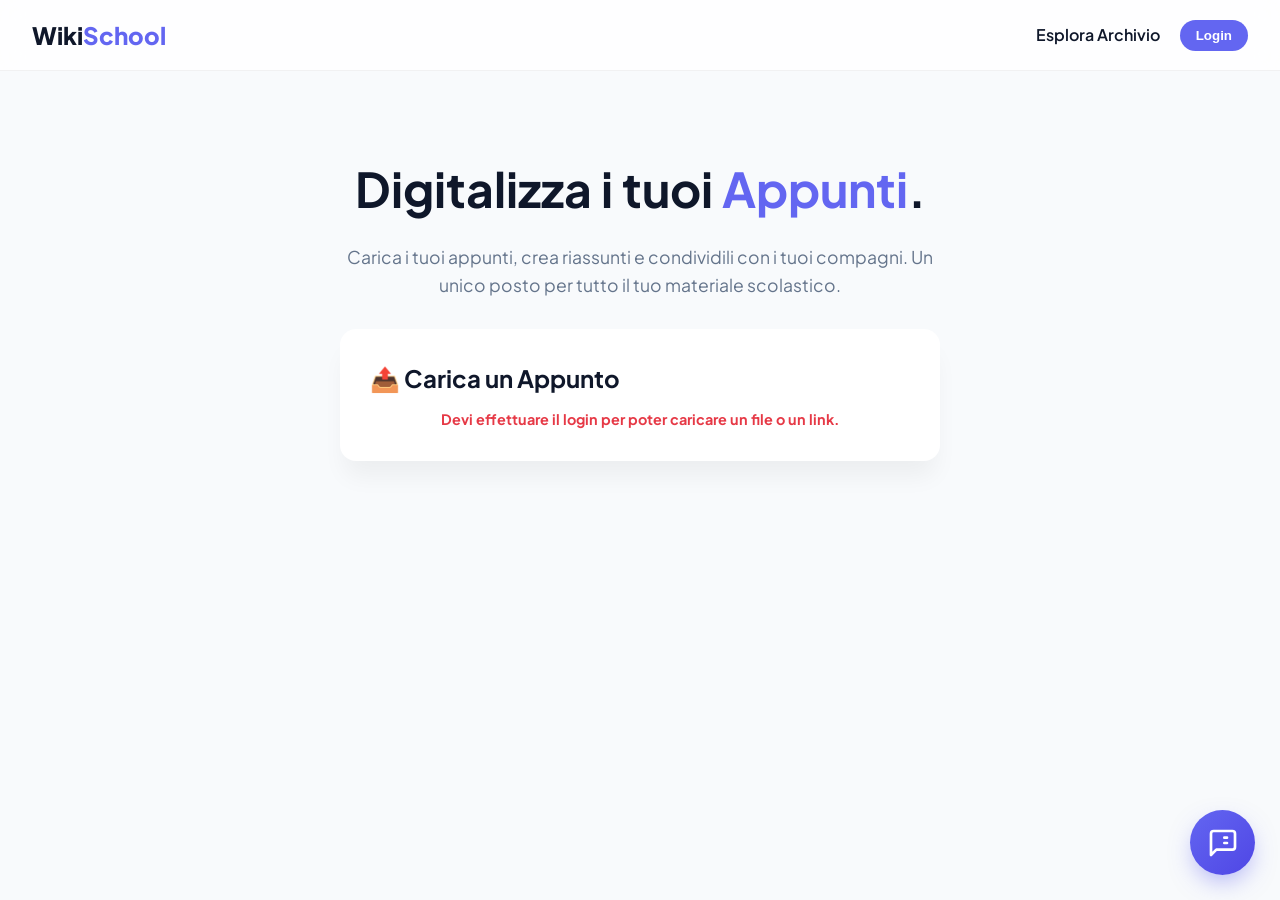
==== index.html @ 4de783de "Add files via upload" ====
<!DOCTYPE html>
<html lang="it">
  <head>
    <!-- Metadati della pagina: titolo, icone, stile e script collegati. -->
    <meta charset="UTF-8" />
    <meta name="viewport" content="width=device-width, initial-scale=1.0" />
    <title>WikiSchool | Dashboard</title>
    <link rel="manifest" href="manifest.json" />
    <meta name="theme-color" content="#6366f1" />
    <link rel="apple-touch-icon" href="icons/icon-192x192.png">

    <link rel="stylesheet" href="styles.css" />
    <script src="https://cdnjs.cloudflare.com/ajax/libs/pdf.js/3.4.120/pdf.min.js"></script>
    <script src="https://upload-widget.cloudinary.com/global/all.js" type="text/javascript"></script>

    <script type="module" src="script.js"></script>
  </head>
  <body>
    <!-- Barra superiore: logo, link archivio, notifiche, profilo e login. -->
    <nav class="glass-nav">
  <a href="index.html" class="brand">Wiki<span>School</span></a>
  
  <div class="nav-actions">
    <a href="archivio.html" class="nav-link">Esplora Archivio</a>
    <div id="notification-wrapper" class="notification-wrapper" style="display: none;">
      <button id="notification-btn" class="notification-btn" aria-label="Notifiche">
        🔔
        <span id="notification-badge" class="notification-badge" style="display: none;">0</span>
      </button>
      <div id="notification-panel" class="notification-panel">
        <div class="notification-panel-header">
          <strong>Notifiche</strong>
          <button id="clear-notifications" type="button">Segna come lette</button>
        </div>
        <div id="notification-list" class="notification-list">
          <p class="empty-notifications">Nessuna notifica.</p>
        </div>
      </div>
    </div>
    <button id="profile-btn" class="btn-secondary" style="display: none;">Il mio Profilo</button>
    <button id="auth-btn" class="btn-primary">Login</button>
  </div>
</nav>



    <!-- Sezione principale: presentazione del sito e modulo per caricare appunti. -->
    <main class="hero">
      <h1>Digitalizza i tuoi <span>Appunti</span>.</h1>
      <p style="color: var(--text-muted); font-size: 1.1rem; max-width: 600px; margin: 0 auto 30px;">
        Carica i tuoi appunti, crea riassunti e condividili con i tuoi compagni. Un unico posto per tutto il tuo materiale scolastico.
      </p>

      <div class="upload-section card" style="max-width: 600px; margin: 0 auto;">
        <h2>📤 Carica un Appunto</h2>
        <p id="login-warning" style="color: #e63946; font-size: 0.9rem; font-weight: bold; text-align: center; margin-top: 10px;">
          Devi effettuare il login per poter caricare un file o un link.
        </p>
        
        <div id="upload-form-container" style="display: none; margin-top: 15px;">
          <input type="text" id="project-title" placeholder="Titolo dell'appunto..." class="form-control" style="margin-bottom: 10px;" />
          
          <select id="project-year" class="form-control" style="margin-bottom: 10px;">
            <option value="">Seleziona Anno</option>
            <option value="1">1° Anno</option>
            <option value="2">2° Anno</option>
            <option value="3">3° Anno</option>
            <option value="4">4° Anno</option>
            <option value="5">5° Anno</option>
          </select>
          
         <select id="project-subject" class="form-control">
  <option value="">Seleziona Materia</option>
  <option value="Italiano">Italiano</option>
  <option value="Latino">Latino</option>
  <option value="Storia">Storia</option>
  <option value="Filosofia">Filosofia</option>
  <option value="Educazione Civica">Educazione Civica</option>
  <option value="Matematica">Matematica</option>
  <option value="Fisica">Fisica</option>
  <option value="Scienze Naturali">Scienze Naturali</option>
  <option value="Informatica">Informatica</option>
  <option value="Disegno e Storia dell'Arte">Disegno e Storia dell'Arte</option>
  <option value="Inglese">Inglese</option>
  <option value="Francese">Francese</option>
  <option value="Spagnolo">Spagnolo</option>
  <option value="Scienze Umane">Scienze Umane</option>
  <option value="Diritto ed Economia">Diritto ed Economia</option>
  <option value="Scienze Motorie">Scienze Motorie</option>
</select>

    <div style="margin-bottom: 20px;">
    </div>

                 
          <input type="file" id="file-input" />
          
          <p id="file-name-display" style="text-align: center; color: var(--primary); font-weight: 800; font-size: 0.9rem; margin-top: 10px; min-height: 20px;"></p>
  
          
          <div style="text-align: center; font-size: 0.8rem; color: var(--text-muted); margin: 15px 0; font-weight: bold;">OPPURE INCOLLA UN LINK ESTERNO</div>
          <input type="url" id="doc-link" placeholder="https://... (Es. Link di Canva, Drive...)" class="form-control" />
          
          <button id="publish-btn" class="btn-primary" style="margin-top: 20px; width: 100%; padding: 15px; font-size: 1.1rem;">Pubblica Appunto</button>
        </div>
      </div>
    </main>

    <!-- Popup di accesso/registrazione. -->
    <div id="auth-modal" class="modal-overlay">
      <div class="modal-content" style="padding: 30px; text-align: center;">
        <button id="close-auth" class="close-btn">&times;</button>
        
        <div id="auth-view-login">
          <h2 style="margin-bottom: 20px; color: var(--primary);">Benvenuto! 👋</h2>
          <div class="form-group">
            <input type="email" id="login-email" placeholder="La tua email" class="form-control" style="margin-bottom: 15px;" />
          </div>
          <div class="form-group">
            <input type="password" id="login-password" placeholder="Password" class="form-control" style="margin-bottom: 15px;" />
          </div>
          <button id="do-login" class="btn-primary" style="width: 100%; margin-bottom: 10px;">Accedi</button>
          <p style="font-size: 0.9rem; color: var(--text-muted);">Non hai un account? <span id="go-to-reg" style="color: var(--primary); cursor: pointer; font-weight: bold;">Registrati</span></p>
        </div>

        <div id="auth-view-register" style="display: none;">
          <h2 style="margin-bottom: 20px; color: var(--primary);">Crea Account ✨</h2>
          <div class="form-group">
            <input type="text" id="reg-name" placeholder="Il tuo nome" class="form-control" style="margin-bottom: 15px;" />
          </div>
          <div class="form-group">
            <input type="email" id="reg-email" placeholder="La tua email" class="form-control" style="margin-bottom: 15px;" />
          </div>
          <div class="form-group">
            <input type="password" id="reg-password" placeholder="Password (min. 6 caratteri)" class="form-control" style="margin-bottom: 15px;" />
          </div>
          <button id="do-register" class="btn-primary" style="width: 100%; margin-bottom: 10px;">Registrati</button>
          <p style="font-size: 0.9rem; color: var(--text-muted);">Hai già un account? <span id="go-to-login" style="color: var(--primary); cursor: pointer; font-weight: bold;">Accedi</span></p>
        </div>

        <hr style="margin: 20px 0; border: none; border-top: 1px solid #e2e8f0;" />
        <button id="google-login" class="btn-secondary" style="width: 100%; display: flex; align-items: center; justify-content: center; gap: 10px;">
          <img src="https://fonts.gstatic.com/s/i/productlogos/googleg/v6/24px.svg" width="20" />
          Continua con Google
        </button>
      </div>
    </div>

    <!-- Popup del profilo: mostra caricamenti, preferiti e logout. -->
    <div id="profile-modal" class="modal-overlay">
      <div class="modal-content" style="max-width: 900px; width: 95%;">
        <button id="close-profile" class="close-btn">&times;</button>
        <div class="profile-header">
          <div>
            <h2 style="margin-bottom: 6px;">Il Mio Profilo</h2>
            <p id="profile-email" style="color: var(--text-muted); margin: 0;"></p>
          </div>
          <button id="logout-btn" class="profile-logout-btn">Esci</button>
        </div>
        
        <div class="profile-tabs">
          <button id="tab-uploads" class="btn-primary">I Miei Caricamenti</button>
          <button id="tab-favorites" class="btn-secondary">I Miei Preferiti</button>
        </div>

        <div id="profile-content" class="masonry-grid"></div>
      </div>
    </div>

    <!-- Conferma eliminazione personalizzata: sostituisce il confirm del browser. -->
    <div id="delete-modal" class="modal-overlay">
      <div class="modal-content delete-modal-content">
        <div class="delete-modal-icon">🗑️</div>
        <h3>Eliminare questo appunto?</h3>
        <p>L'appunto verrà rimosso dall'archivio. Questa azione non può essere annullata.</p>
        <div class="delete-modal-actions">
          <button id="cancel-delete" class="btn-secondary">Annulla</button>
          <button id="confirm-delete" class="delete-confirm-btn">Elimina</button>
        </div>
      </div>
    </div>
    <!-- Contenitore dei piccoli avvisi temporanei. -->
    <div id="toast-container"></div>
    
    <style>
  /* =========================================
     STILI DEL CHATBOT AI (Adattati a WikiSchool)
     ========================================= */
  #wikibot-wrapper {
    font-family: "Plus Jakarta Sans", sans-serif;
    z-index: 9999;
    position: relative;
  }

  .chatbot-bubble {
    position: fixed;
    bottom: 25px;
    right: 25px;
    width: 65px;
    height: 65px;
    background: linear-gradient(135deg, #6366f1, #4f46e5);
    color: white;
    border-radius: 50%;
    display: flex;
    align-items: center;
    justify-content: center;
    box-shadow: 0 10px 25px -5px rgba(99, 102, 241, 0.5);
    cursor: pointer;
    z-index: 10000;
    transition: transform 0.3s cubic-bezier(0.175, 0.885, 0.32, 1.275), box-shadow 0.3s ease;
  }

  .chatbot-bubble:hover {
    transform: scale(1.1) rotate(5deg);
    box-shadow: 0 15px 30px -5px rgba(99, 102, 241, 0.6);
  }

  .chatbot-bubble svg {
    width: 32px;
    height: 32px;
  }

  .chatbot-panel {
    position: fixed;
    bottom: 100px;
    right: 25px;
    width: 380px;
    max-width: calc(100vw - 50px);
    height: 600px;
    max-height: calc(100vh - 140px);
    background: rgba(255, 255, 255, 0.85);
    backdrop-filter: blur(16px);
    -webkit-backdrop-filter: blur(16px);
    border: 1px solid rgba(255, 255, 255, 0.4);
    border-radius: 24px;
    box-shadow: 0 20px 40px -10px rgba(0, 0, 0, 0.15);
    display: flex;
    flex-direction: column;
    z-index: 9999;
    overflow: hidden;
    opacity: 0;
    transform: translateY(30px) scale(0.95);
    pointer-events: none;
    transition: opacity 0.3s ease, transform 0.3s cubic-bezier(0.175, 0.885, 0.32, 1.1);
    transform-origin: bottom right;
  }

  .chatbot-panel.active {
    opacity: 1;
    transform: translateY(0) scale(1);
    pointer-events: auto;
  }

  .chatbot-header {
    padding: 18px 20px;
    background: rgba(255, 255, 255, 0.9);
    border-bottom: 1px solid rgba(0, 0, 0, 0.05);
    display: flex;
    justify-content: space-between;
    align-items: center;
  }

  .chatbot-header-title {
    display: flex;
    align-items: center;
    gap: 10px;
    font-weight: 800;
    color: #0f172a;
    font-size: 1.1rem;
  }

  .chatbot-header-title span {
    color: #6366f1;
  }

  .chatbot-close-btn {
    background: none;
    border: none;
    font-size: 24px;
    color: #64748b;
    cursor: pointer;
    transition: color 0.2s;
    line-height: 1;
  }

  .chatbot-close-btn:hover {
    color: #ef4444;
  }

  .chatbot-messages {
    flex: 1;
    padding: 20px;
    overflow-y: auto;
    display: flex;
    flex-direction: column;
    gap: 15px;
    scroll-behavior: smooth;
  }

  .chatbot-messages::-webkit-scrollbar {
    width: 6px;
  }
  .chatbot-messages::-webkit-scrollbar-thumb {
    background: rgba(99, 102, 241, 0.2);
    border-radius: 10px;
  }

  .msg-bubble {
    max-width: 85%;
    padding: 12px 16px;
    border-radius: 18px;
    font-size: 0.95rem;
    line-height: 1.5;
    word-wrap: break-word;
    animation: msgFadeIn 0.3s ease forwards;
  }

  @keyframes msgFadeIn {
    from { opacity: 0; transform: translateY(10px); }
    to { opacity: 1; transform: translateY(0); }
  }

  .msg-bot {
    background: #f1f5f9;
    color: #0f172a;
    align-self: flex-start;
    border-bottom-left-radius: 4px;
  }

  .msg-user {
    background: linear-gradient(135deg, #6366f1, #4f46e5);
    color: white;
    align-self: flex-end;
    border-bottom-right-radius: 4px;
  }

  .msg-user img {
    max-width: 100%;
    border-radius: 12px;
    margin-top: 8px;
    box-shadow: 0 4px 6px rgba(0,0,0,0.1);
  }

  .msg-bot strong {
    color: #6366f1;
  }

  .chatbot-preview-area {
    padding: 10px 20px;
    background: rgba(255, 255, 255, 0.9);
    display: none;
    align-items: center;
    gap: 12px;
    border-top: 1px solid rgba(0, 0, 0, 0.05);
  }

  .chatbot-preview-area.active {
    display: flex;
  }

  .chatbot-preview-area img {
    height: 50px;
    width: 50px;
    object-fit: cover;
    border-radius: 8px;
    border: 2px solid #6366f1;
  }

  .chatbot-remove-img {
    background: #ef4444;
    color: white;
    border: none;
    border-radius: 50%;
    width: 24px;
    height: 24px;
    cursor: pointer;
    font-size: 14px;
    display: flex;
    align-items: center;
    justify-content: center;
    box-shadow: 0 2px 4px rgba(239, 68, 68, 0.3);
  }

  .chatbot-input-area {
    padding: 15px 20px;
    background: rgba(255, 255, 255, 0.9);
    border-top: 1px solid rgba(0, 0, 0, 0.05);
    display: flex;
    align-items: center;
    gap: 5px; /* Ridotto il gap per far stare i pulsanti comodamente */
  }

  .chatbot-input-field {
    flex: 1;
    padding: 12px 15px;
    background: #f8fafc;
    border: 1px solid #e2e8f0;
    border-radius: 24px;
    outline: none;
    font-family: inherit;
    font-size: 0.95rem;
    transition: all 0.2s ease;
  }

  .chatbot-input-field:focus {
    border-color: #6366f1;
    background: white;
    box-shadow: 0 0 0 3px rgba(99, 102, 241, 0.1);
  }

  .chatbot-btn {
    background: none;
    border: none;
    color: #64748b;
    cursor: pointer;
    display: flex;
    align-items: center;
    justify-content: center;
    width: 38px;
    height: 38px;
    border-radius: 50%;
    transition: all 0.2s ease;
  }

  .chatbot-btn:hover {
    background: #f1f5f9;
    color: #6366f1;
  }

  .chatbot-send-btn {
    background: #6366f1;
    color: white;
    margin-left: 5px;
  }

  .chatbot-send-btn:hover {
    background: #4f46e5;
    color: white;
    transform: scale(1.05);
  }

  /* Animazione di caricamento */
  .typing-indicator {
    display: flex;
    gap: 5px;
    padding: 5px 0;
  }
  .typing-indicator span {
    width: 8px;
    height: 8px;
    background-color: #94a3b8;
    border-radius: 50%;
    animation: typing 1.4s infinite ease-in-out both;
  }
  .typing-indicator span:nth-child(1) { animation-delay: -0.32s; }
  .typing-indicator span:nth-child(2) { animation-delay: -0.16s; }
  
  @keyframes typing {
    0%, 80%, 100% { transform: scale(0); opacity: 0.5; }
    40% { transform: scale(1); opacity: 1; }
  }
</style>

<!-- Chatbot: bolla e finestra di aiuto AI. -->
    <div id="wikibot-wrapper">
  <div id="chatbot-bubble" class="chatbot-bubble">
    <svg viewBox="0 0 24 24" fill="none" stroke="currentColor" stroke-width="2" stroke-linecap="round" stroke-linejoin="round">
      <path d="M21 15a2 2 0 0 1-2 2H7l-4 4V5a2 2 0 0 1 2-2h14a2 2 0 0 1 2 2z"></path>
      <path d="M13 8h2"></path>
      <path d="M13 12h2"></path>
    </svg>
  </div>

  <div id="chatbot-panel" class="chatbot-panel">
    <div class="chatbot-header">
      <div class="chatbot-header-title">
        <svg width="24" height="24" viewBox="0 0 24 24" fill="none" stroke="#6366f1" stroke-width="2" stroke-linecap="round" stroke-linejoin="round"><rect x="3" y="11" width="18" height="10" rx="2"></rect><circle cx="12" cy="5" r="2"></circle><path d="M12 7v4"></path><line x1="8" y1="16" x2="8" y2="16"></line><line x1="16" y1="16" x2="16" y2="16"></line></svg>
        Wiki<span>Bot</span>
      </div>
      <button id="chatbot-close" class="chatbot-close-btn">&times;</button>
    </div>
    
    <div id="chatbot-messages" class="chatbot-messages">
      <div class="msg-bubble msg-bot">
        Ciao! 👋 Sono WikiBot, l'IA di WikiSchool. Puoi farmi domande sulle materie, chiedermi riassunti, o <strong>allegare foto</strong> (anche dalla fotocamera) dei tuoi appunti per farteli spiegare. Come posso aiutarti?
      </div>
    </div>

    <div id="chatbot-preview-area" class="chatbot-preview-area">
      <img id="chatbot-preview-img" src="" alt="Anteprima">
      <div style="flex:1; font-size: 0.8rem; color: #64748b;">Immagine allegata pronta.</div>
      <button id="chatbot-remove-img" class="chatbot-remove-img">&times;</button>
    </div>

    <div class="chatbot-input-area">
      <input type="file" id="chatbot-file-gallery" accept="image/*" style="display: none;">
      <input type="file" id="chatbot-file-camera" accept="image/*" capture="environment" style="display: none;">
      
      <button id="chatbot-gallery-btn" class="chatbot-btn" title="Allega dalla Galleria">
        <svg width="20" height="20" viewBox="0 0 24 24" fill="none" stroke="currentColor" stroke-width="2" stroke-linecap="round" stroke-linejoin="round"><path d="M21.44 11.05l-9.19 9.19a6 6 0 0 1-8.49-8.49l9.19-9.19a4 4 0 0 1 5.66 5.66l-9.2 9.19a2 2 0 0 1-2.83-2.83l8.49-8.48"></path></svg>
      </button>

      <button id="chatbot-camera-btn" class="chatbot-btn" title="Scatta Foto">
        <svg width="20" height="20" viewBox="0 0 24 24" fill="none" stroke="currentColor" stroke-width="2" stroke-linecap="round" stroke-linejoin="round"><path d="M23 19a2 2 0 0 1-2 2H3a2 2 0 0 1-2-2V8a2 2 0 0 1 2-2h4l2-3h6l2 3h4a2 2 0 0 1 2 2z"></path><circle cx="12" cy="13" r="4"></circle></svg>
      </button>
      
      <input type="text" id="chatbot-text-input" class="chatbot-input-field" placeholder="Chiedi a WikiBot...">
      
      <button id="chatbot-send-btn" class="chatbot-btn chatbot-send-btn">
        <svg width="20" height="20" viewBox="0 0 24 24" fill="none" stroke="currentColor" stroke-width="2" stroke-linecap="round" stroke-linejoin="round"><line x1="22" y1="2" x2="11" y2="13"></line><polygon points="22 2 15 22 11 13 2 9 22 2"></polygon></svg>
      </button>
    </div>
  </div>
</div>

<script>
  window.MathJax = {
    tex: {
      inlineMath: [['$', '$'], ['\\(', '\\)']],
      displayMath: [['$$', '$$'], ['\\[', '\\]']]
    },
    startup: {
      pageReady: () => {
        return MathJax.startup.defaultPageReady().then(() => {
          // Appena ricarichi la pagina, sistema le formule ripescate dalla memoria
          const messagesBox = document.getElementById('chatbot-messages');
          if (messagesBox) {
            MathJax.typesetPromise([messagesBox]);
          }
        });
      }
    }
  };
</script>
<script src="https://cdn.jsdelivr.net/npm/mathjax@3/es5/tex-mml-chtml.js" async></script>

<script type="module">
  import { initializeApp, getApp, getApps } from "https://www.gstatic.com/firebasejs/12.0.0/firebase-app.js";
  import { getAI, getGenerativeModel, GoogleAIBackend } from "https://www.gstatic.com/firebasejs/12.0.0/firebase-ai.js";

  /* =========================================
     LOGICA JAVASCRIPT DEL CHATBOT AI (Con Memoria & Formule)
     ========================================= */
  (function() {
    const firebaseConfig = {
      apiKey: "AIzaSyDl9CCciK9P1od4ITzpskYsP5Sa5N7ukOE",
      authDomain: "wikischool-vero.firebaseapp.com",
      projectId: "wikischool-vero",
      storageBucket: "wikischool-vero.firebasestorage.app",
      messagingSenderId: "373765015160",
      appId: "1:373765015160:web:a709c39d0a3529cc04cf8d"
    };

    const firebaseApp = getApps().some(app => app.name === "wikibot-ai")
      ? getApp("wikibot-ai")
      : initializeApp(firebaseConfig, "wikibot-ai");

    const ai = getAI(firebaseApp, { backend: new GoogleAIBackend() });
    const model = getGenerativeModel(ai, { model: "gemini-2.5-flash" });

    const bubble = document.getElementById('chatbot-bubble');
    const panel = document.getElementById('chatbot-panel');
    const closeBtn = document.getElementById('chatbot-close');
    const sendBtn = document.getElementById('chatbot-send-btn');
    
    const galleryBtn = document.getElementById('chatbot-gallery-btn');
    const cameraBtn = document.getElementById('chatbot-camera-btn');
    const fileGallery = document.getElementById('chatbot-file-gallery');
    const fileCamera = document.getElementById('chatbot-file-camera');
    
    const textInput = document.getElementById('chatbot-text-input');
    const messagesBox = document.getElementById('chatbot-messages');
    
    const previewArea = document.getElementById('chatbot-preview-area');
    const previewImg = document.getElementById('chatbot-preview-img');
    const removeImgBtn = document.getElementById('chatbot-remove-img');

    let currentImageBase64 = null;
    let currentImageMimeType = null;
    
    // 💾 RECUPERO MEMORIA
    let chatHistory = JSON.parse(sessionStorage.getItem('wikibot_history')) || [];
    let savedUI = sessionStorage.getItem('wikibot_ui');
    
    if (savedUI) {
      messagesBox.innerHTML = savedUI;
    }

    const systemInstruction = {
      parts: [{
        text: "Sei WikiBot, un assistente virtuale integrato nella piattaforma scolastica 'WikiSchool'. Il tuo scopo è aiutare gli studenti. Sii sempre amichevole, chiaro e usa un tono incoraggiante. Rispondi in italiano. Se usi formule matematiche o fisiche, scrivi sempre in formato LaTeX."
      }]
    };

    function saveMemory() {
      sessionStorage.setItem('wikibot_history', JSON.stringify(chatHistory));
      try {
        sessionStorage.setItem('wikibot_ui', messagesBox.innerHTML);
      } catch (e) {
        console.warn("Spazio di memoria limitato per la UI.");
      }
    }

    bubble.addEventListener('click', (e) => {
      e.stopPropagation();
      panel.classList.toggle('active');
      if (panel.classList.contains('active')) {
        textInput.focus();
        scrollToBottom();
      }
    });

    panel.addEventListener('click', (e) => {
      e.stopPropagation();
    });

    document.addEventListener('click', (e) => {
      if (panel.classList.contains('active') && !e.target.closest('#wikibot-wrapper')) {
        panel.classList.remove('active');
      }
    });

    closeBtn.addEventListener('click', () => {
      panel.classList.remove('active');
    });

    galleryBtn.addEventListener('click', () => fileGallery.click());
    cameraBtn.addEventListener('click', () => fileCamera.click());

    function handleImageUpload(e) {
      const file = e.target.files[0];
      if (file) {
        const reader = new FileReader();
        reader.onload = (event) => {
          const base64String = event.target.result;
          currentImageBase64 = base64String.split(',')[1];
          currentImageMimeType = file.type;
          
          previewImg.src = base64String;
          previewArea.classList.add('active');
          
          sessionStorage.setItem('wikibot_panel_open', 'true');
          textInput.focus();
        };
        reader.readAsDataURL(file);
      }
      e.target.value = "";
    }

    fileGallery.addEventListener('change', handleImageUpload);
    fileCamera.addEventListener('change', handleImageUpload);

    removeImgBtn.addEventListener('click', () => {
      currentImageBase64 = null;
      currentImageMimeType = null;
      fileGallery.value = "";
      fileCamera.value = "";
      previewArea.classList.remove('active');
    });

    function formatText(text) {
      return text
        .replace(/\*\*(.*?)\*\*/g, '<strong>$1</strong>')
        .replace(/\*(.*?)\*/g, '<em>$1</em>')
        .replace(/\n/g, '<br>');
    }

    function addMessage(text, sender, imgSrc = null) {
      const msgDiv = document.createElement('div');
      msgDiv.className = `msg-bubble msg-${sender}`;
      
      if (text) {
        msgDiv.innerHTML = formatText(text);
      }
      
      if (imgSrc && sender === 'user') {
        const img = document.createElement('img');
        img.src = imgSrc;
        msgDiv.appendChild(img);
      }
      
      messagesBox.appendChild(msgDiv);
      scrollToBottom();
      saveMemory(); 

      // 🧮 Rendering Matematico in tempo reale per i nuovi messaggi
      if (window.MathJax && window.MathJax.typesetPromise) {
        window.MathJax.typesetPromise([msgDiv]).catch((err) => console.log('MathJax error:', err.message));
      }
    }

    function showTypingIndicator() {
      const id = 'typing-' + Date.now();
      const msgDiv = document.createElement('div');
      msgDiv.id = id;
      msgDiv.className = 'msg-bubble msg-bot';
      msgDiv.innerHTML = '<div class="typing-indicator"><span></span><span></span><span></span></div>';
      messagesBox.appendChild(msgDiv);
      scrollToBottom();
      return id;
    }

    function removeTypingIndicator(id) {
      const el = document.getElementById(id);
      if (el) el.remove();
    }

    function scrollToBottom() {
      messagesBox.scrollTop = messagesBox.scrollHeight;
    }

    async function sendMessage() {
      const text = textInput.value.trim();
      
      if (!text && !currentImageBase64) return;

      addMessage(text, 'user', previewImg.src !== "" && currentImageBase64 ? previewImg.src : null);
      
      const userParts = [];
      if (text) userParts.push({ text: text });
      if (currentImageBase64) {
        userParts.push({
          inlineData: {
            mimeType: currentImageMimeType,
            data: currentImageBase64
          }
        });
      }

      chatHistory.push({ role: "user", parts: userParts });
      saveMemory();

      textInput.value = "";
      removeImgBtn.click(); 
      
      const typingId = showTypingIndicator();

      try {
        const result = await model.generateContent({
          systemInstruction: systemInstruction,
          contents: chatHistory
        });

        const response = result.response;
        const botText = response.text();
        removeTypingIndicator(typingId);

        if (botText) {
          addMessage(botText, 'bot');
          chatHistory.push({ role: "model", parts: [{ text: botText }] });
          saveMemory();
        } else {
          throw new Error("Risposta vuota da Firebase AI Logic");
        }

      } catch (error) {
        console.error("Errore API:", error);
        removeTypingIndicator(typingId);
        addMessage(`⚠️ **Errore:** ${error.message}`, 'bot');
        chatHistory.pop();
        saveMemory();
      }
    }

    sendBtn.addEventListener('click', sendMessage);
    
    textInput.addEventListener('keypress', (e) => {
      if (e.key === 'Enter') sendMessage();
    });

    if (sessionStorage.getItem('wikibot_panel_open') === 'true') {
      panel.classList.add('active');
      sessionStorage.removeItem('wikibot_panel_open');
      scrollToBottom();
    }

  })();
</script>

  </body>
</html>
---- styles.css ----
/* Importa il font principale usato in tutto il sito. */
@import url("https://fonts.googleapis.com/css2?family=Plus+Jakarta+Sans:wght@400;600;800&display=swap");

/* Variabili globali: colori, raggio bordi e ombra riutilizzati nel CSS. */
:root {
  --primary: #6366f1;
  --primary-hover: #4f46e5;
  --bg: #f8fafc;
  --surface: #ffffff;
  --text-main: #0f172a;
  --text-muted: #64748b;
  --radius: 16px;
  --shadow: 0 20px 25px -5px rgba(0, 0, 0, 0.05);
}

/* Reset base: evita spazi automatici e rende più prevedibili le dimensioni. */
* {
  box-sizing: border-box;
  margin: 0;
  padding: 0;
}
/* Stile generale della pagina. */
body {
  font-family: "Plus Jakarta Sans", sans-serif;
  background: var(--bg);
  color: var(--text-main);
  line-height: 1.6;
}

/* Barra di navigazione con effetto vetro e posizione fissa in alto. */
.glass-nav {
  background: rgba(255, 255, 255, 0.8);
  backdrop-filter: blur(12px);
  border-bottom: 1px solid rgba(0, 0, 0, 0.05);
  padding: 1rem 2rem;
  position: sticky;
  top: 0;
  z-index: 1000;
  display: flex;
  justify-content: space-between;
  align-items: center;
}
.brand {
  font-size: 1.5rem;
  font-weight: 800;
  color: var(--text-main);
  text-decoration: none;
}
.brand span {
  color: var(--primary);
}

.container {
  max-width: 1200px;
  margin: 0 auto;
  padding: 0 20px;
}

/* Sezione iniziale della home con titolo e area caricamento. */
.hero {
  text-align: center;
  padding: 80px 20px;
}
.hero h1 {
  font-size: 3rem;
  margin-bottom: 15px;
}
.hero span {
  color: var(--primary);
}

/* Bottoni riutilizzabili per azioni principali e secondarie. */
.btn-primary, .btn-secondary {
  padding: 12px 24px;
  border-radius: var(--radius);
  font-weight: 600;
  cursor: pointer;
  transition: all 0.2s;
  border: none;
}
.btn-primary {
  background: var(--primary);
  color: white;
}
.btn-primary:hover {
  background: var(--primary-hover);
}
.btn-secondary {
  background: transparent;
  color: var(--text-main);
  border: 2px solid #e2e8f0;
}
.btn-secondary:hover {
  border-color: var(--primary);
  background: #f8fafc;
}

/* =========================================
   STILI PER L'UPLOAD E I FORM MIGLIORATI
   ========================================= */

/* Card del modulo caricamento. */
.upload-card, .upload-section {
  background: var(--surface);
  padding: 30px;
  border-radius: var(--radius);
  box-shadow: var(--shadow);
  max-width: 600px;
  margin: 0 auto;
  text-align: left;
}

.form-group {
  margin-bottom: 15px;
}
.form-group label {
  display: block;
  font-size: 0.9rem;
  font-weight: 600;
  margin-bottom: 5px;
}

/* Stile base per campi testo e menu a tendina */
.form-group input, .form-group select, .form-control {
  width: 100%;
  padding: 12px;
  border: 1px solid #e2e8f0;
  border-radius: 8px;
  font-family: inherit;
  background-color: #f8fafc;
  transition: all 0.2s ease;
}

/* Effetto luminoso quando l'utente clicca per scrivere */
.form-group input:focus, .form-group select:focus, .form-control:focus {
  outline: none;
  background-color: #ffffff;
  border-color: var(--primary);
  box-shadow: 0 0 0 3px rgba(99, 102, 241, 0.15);
}

/* MAGIA: Personalizzazione dell'Input File */
/* MAGIA: Personalizzazione dell'Input File in stile Drag & Drop */
input[type="file"] {
  width: 100%;
  padding: 40px 20px;
  background: var(--surface);
  border: 2px dashed #cbd5e1;
  border-radius: 24px; /* Rettangoli molto più tondeggianti */
  text-align: center;
  cursor: pointer;
  /* Rendiamo trasparente il testo di default del browser */
  color: transparent; 
  position: relative;
  transition: all 0.2s ease;
}

input[type="file"]:hover {
  border-color: var(--primary);
  background: #f8fafc;
}

/* Testo principale personalizzato (Titolo) */
input[type="file"]::before {
  content: '📁 Clicca per caricare o trascina il file qui';
  display: block;
  color: var(--text-main);
  font-weight: 700;
  font-size: 1.1rem;
  margin-bottom: 8px;
}

/* Testo secondario personalizzato (Sottotitolo) */
input[type="file"]::after {
  content: 'Supporta PDF, DOCX, JPG, PNG';
  display: block;
  color: var(--text-muted);
  font-size: 0.85rem;
  margin-bottom: 20px;
}

/* Pulsante interno impaginato sotto ai testi */
input[type="file"]::file-selector-button {
  display: block;
  margin: 0 auto; /* Centra il bottone */
  background: var(--primary);
  color: white;
  border: none;
  padding: 10px 24px;
  border-radius: 12px;
  font-weight: 600;
  cursor: pointer;
  transition: background 0.2s;
  font-family: inherit;
}

input[type="file"]::file-selector-button:hover {
  background: var(--primary-hover);
}

/* =========================================
   RESTO DEL CSS (Modali, Griglia, ecc.)
   ========================================= */

/* Sfondo scuro dei popup/modal. */
.modal-overlay {
  display: none;
  position: fixed;
  top: 0;
  left: 0;
  width: 100%;
  height: 100%;
  background: rgba(15, 23, 42, 0.6);
  backdrop-filter: blur(8px);
  z-index: 2000;
  align-items: center;
  justify-content: center;
}
.modal-content {
  position: relative;
  width: 90%;
  max-width: 420px;
  background: white;
  border-radius: var(--radius);
  padding: 30px;
  animation: slideUp 0.3s ease-out;
  max-height: 90vh;
  overflow-y: auto;
}
@keyframes slideUp {
  from { transform: translateY(20px); opacity: 0; }
  to { transform: translateY(0); opacity: 1; }
}
.close-btn {
  position: absolute;
  top: 15px;
  right: 20px;
  background: none;
  border: none;
  font-size: 1.8rem;
  cursor: pointer;
  color: var(--text-muted);
}

/* GRIGLIA APPUNTI */
.search-container {
  width: 100%;
  max-width: 800px;
  margin: 0 auto 40px;
}
#search-bar {
  width: 100%;
  padding: 15px 20px;
  border-radius: 30px;
  border: 1px solid #e2e8f0;
  font-size: 1.1rem;
  box-shadow: 0 4px 6px -1px rgba(0,0,0,0.05);
}

/* Griglia responsive per mostrare card/appunti. */
.masonry-grid {
  display: grid;
  grid-template-columns: repeat(auto-fill, minmax(280px, 1fr));
  gap: 20px;
  padding-bottom: 50px;
}

.card {
  background: var(--surface);
  border-radius: var(--radius);
  overflow: hidden;
  box-shadow: var(--shadow);
  transition: transform 0.2s;
  display: flex;
  flex-direction: column;
}
.card:hover {
  transform: translateY(-5px);
}
.card img {
  width: 100%;
  height: 180px;
  object-fit: cover;
  border-bottom: 1px solid #eee;
  background-color: #f1f5f9;
  cursor: pointer;
}
.card-content {
  padding: 15px;
  flex: 1;
  display: flex;
  flex-direction: column;
}
.card-title {
  font-weight: 800;
  font-size: 1.1rem;
  margin-bottom: 5px;
  cursor: pointer;
}
.card-meta {
  font-size: 0.85rem;
  color: var(--text-muted);
  margin-bottom: 10px;
}

/* LIKE & COMMENTI */
.social-bar {
  display: flex;
  justify-content: space-between;
  align-items: center;
  margin-top: auto;
  padding-top: 10px;
  border-top: 1px solid #f1f5f9;
}
.social-btn {
  background: none;
  border: none;
  color: var(--text-muted);
  cursor: pointer;
  display: flex;
  align-items: center;
  gap: 5px;
  font-size: 0.9rem;
  transition: color 0.2s;
}
.social-btn:hover { color: var(--primary); }
.social-btn.active-like { color: #ef4444; }
.social-btn.active-fav { color: #eab308; }

/* STILE COMMENTI */
.comment-wrapper {
  display: flex;
  flex-direction: column;
  height: 60vh;
}
.comment-list {
  flex: 1;
  overflow-y: auto;
  background: #f8fafc;
  padding: 15px;
  border-radius: 8px;
  margin-bottom: 15px;
  display: flex;
  flex-direction: column;
  gap: 10px;
}
.comment-box {
  background: white;
  padding: 10px;
  border-radius: 8px;
  font-size: 0.9rem;
  box-shadow: 0 1px 2px rgba(0,0,0,0.05);
}
.comment-author {
  font-weight: 600;
  color: var(--primary);
  margin-bottom: 3px;
}
.comment-input-row {
  display: flex;
  gap: 10px;
}
.comment-input-row input {
  flex: 1;
  padding: 10px;
  border-radius: 8px;
  border: 1px solid #ddd;
}

/* PROFILO E PULSANTI ELIMINA */

.profile-header {
  display: flex;
  justify-content: space-between;
  align-items: flex-start;
  gap: 16px;
  margin-bottom: 20px;
  padding-right: 72px; /* Tiene il pulsante Esci lontano dalla X di chiusura. */
}
.profile-logout-btn {
  border: 1px solid #ef4444;
  color: #ef4444;
  background: #fff5f5;
  padding: 9px 14px;
  border-radius: 999px;
  cursor: pointer;
  font-weight: 700;
}
.profile-logout-btn:hover {
  background: #ef4444;
  color: white;
}
.delete-modal-content {
  max-width: 420px;
  text-align: center;
}
.delete-modal-icon {
  width: 56px;
  height: 56px;
  margin: 0 auto 14px;
  border-radius: 50%;
  background: #fff5f5;
  display: flex;
  align-items: center;
  justify-content: center;
  font-size: 1.7rem;
}
.delete-modal-content p {
  color: var(--text-muted);
  margin: 10px 0 20px;
}
.delete-modal-actions {
  display: flex;
  gap: 10px;
  justify-content: center;
}
.delete-modal-actions button {
  flex: 1;
}
.delete-confirm-btn {
  background: #ef4444;
  color: white;
  border: none;
  padding: 10px 16px;
  border-radius: 10px;
  cursor: pointer;
  font-weight: 700;
}
.delete-confirm-btn:hover {
  background: #dc2626;
}
@media (max-width: 560px) {
  .profile-header {
    flex-direction: column;
    padding-right: 0;
    padding-top: 18px; /* Evita che Esci finisca troppo vicino alla X anche su schermi piccoli. */
  }
  .profile-logout-btn {
    width: 100%;
  }
  .delete-modal-actions {
    flex-direction: column;
  }
}

.profile-tabs {
  display: flex;
  gap: 10px;
  margin-bottom: 20px;
  border-bottom: 2px solid #eee;
  padding-bottom: 10px;
}
.profile-tabs button {
  flex: 1;
  padding: 8px;
  font-size: 0.9rem;
}
.delete-btn {
  background: #ef4444;
  color: white;
  border: none;
  padding: 8px;
  border-radius: 8px;
  cursor: pointer;
  font-weight: bold;
  width: 100%;
  margin-top: 10px;
}

/* =========================================
   NAVBAR E AZIONI
   ========================================= */
.nav-actions {
  display: flex;
  gap: 20px; /* Distanza tra gli elementi */
  align-items: center;
  flex-grow: 1;
  justify-content: flex-end; /* Spinge tutto verso destra */
}

.nav-link {
  text-decoration: none;
  font-weight: 600;
  color: var(--text-main);
  transition: color 0.2s;
}

.nav-link:hover {
  color: var(--primary);
}

.nav-actions button {
  padding: 8px 16px;
  width: auto;
}


/* =========================================
   CAMPANELLA NOTIFICHE
   ========================================= */
/* Campanella notifiche e pannello a discesa. */
.notification-wrapper {
  position: relative;
}

.notification-btn {
  width: 44px;
  height: 44px;
  border: 2px solid #e2e8f0;
  background: white;
  border-radius: 999px;
  cursor: pointer;
  font-size: 1.25rem;
  display: flex;
  align-items: center;
  justify-content: center;
  position: relative;
  transition: all 0.2s ease;
}

.notification-btn:hover {
  border-color: var(--primary);
  transform: translateY(-1px);
}

.notification-badge {
  position: absolute;
  top: -6px;
  right: -6px;
  min-width: 20px;
  height: 20px;
  padding: 0 5px;
  border-radius: 999px;
  background: #ef4444;
  color: white;
  font-size: 0.72rem;
  font-weight: 800;
  align-items: center;
  justify-content: center;
  border: 2px solid white;
}

.notification-panel {
  display: none;
  position: absolute;
  top: calc(100% + 12px);
  right: 0;
  width: 340px;
  max-width: calc(100vw - 30px);
  background: white;
  border: 1px solid #e2e8f0;
  border-radius: 18px;
  box-shadow: 0 20px 35px rgba(15, 23, 42, 0.16);
  overflow: hidden;
  z-index: 3000;
}

.notification-panel.open {
  display: block;
}

.notification-panel-header {
  padding: 14px 16px;
  display: flex;
  align-items: center;
  justify-content: space-between;
  border-bottom: 1px solid #f1f5f9;
}

.notification-panel-header button {
  border: none;
  background: transparent;
  color: var(--primary);
  font-weight: 700;
  cursor: pointer;
  font-size: 0.78rem;
}

.notification-list {
  max-height: 360px;
  overflow-y: auto;
}

.notification-item {
  display: flex;
  gap: 10px;
  padding: 13px 16px;
  border-bottom: 1px solid #f8fafc;
  color: var(--text-main);
}

.notification-item.unread {
  background: #eef2ff;
}

.notification-icon {
  width: 28px;
  height: 28px;
  border-radius: 999px;
  background: #f1f5f9;
  display: flex;
  align-items: center;
  justify-content: center;
  flex-shrink: 0;
  color: var(--primary);
  font-weight: 800;
}

.notification-item p {
  margin: 0;
  font-size: 0.9rem;
  line-height: 1.35;
}

.notification-item small {
  display: block;
  margin-top: 4px;
  color: var(--text-muted);
  font-size: 0.74rem;
}

.empty-notifications {
  padding: 22px;
  text-align: center;
  color: var(--text-muted);
  font-size: 0.9rem;
}

/* =========================================
   RESPONSIVITÀ (Smartphone e Tablet)
   ========================================= */
/* Regole responsive: adattano il layout agli schermi piccoli. */
@media (max-width: 768px) {
  /* Riorganizza la navbar per evitare l'accavallamento */
  .glass-nav {
    padding: 1rem;
    flex-wrap: wrap; /* Permette agli elementi di andare a capo */
    gap: 15px;
    justify-content: center;
  }

  .nav-actions {
    justify-content: center;
    width: 100%; /* Fa prendere ai bottoni tutta la larghezza disponibile */
    gap: 15px;
  }

  /* Rimpicciolisce il testo gigante nella home page */
  .hero {
    padding: 40px 15px;
  }

  .hero h1 {
    font-size: 2.2rem; 
  }

  /* Adatta il box di caricamento file */
  .upload-section {
    padding: 20px 15px;
  }

  input[type="file"] {
    padding: 30px 10px;
  }

  input[type="file"]::before {
    font-size: 0.95rem; /* Testo del drag&drop più piccolo */
  }
}

@media (max-width: 480px) {
  /* Su schermi piccolissimi, incolonno gli elementi del menu */
  .nav-actions {
    flex-direction: column;
    gap: 10px;
  }

  .nav-actions button, .nav-link {
    width: 100%;
    text-align: center;
  }
}

/* =========================================
   NOTIFICHE TOAST
   ========================================= */
#toast-container {
  position: fixed;
  bottom: 105px; /* Sopra la bolla del WikiBot */
  right: 25px;
  display: flex;
  flex-direction: column;
  align-items: flex-end;
  gap: 10px;
  z-index: 10001; /* Sopra la bolla del bot */
  max-width: calc(100vw - 50px);
}

.toast {
  min-width: 250px;
  max-width: 360px;
  padding: 15px 20px;
  border-radius: 8px;
  background: white;
  box-shadow: 0 10px 15px -3px rgba(0, 0, 0, 0.1), 0 4px 6px -2px rgba(0, 0, 0, 0.05);
  color: var(--text-main);
  font-weight: 600;
  font-size: 0.95rem;
  display: flex;
  align-items: center;
  gap: 10px;
  border-left: 5px solid var(--primary); /* Colore base */
  animation: slideInRight 0.3s ease-out forwards;
  transition: opacity 0.3s ease-out;
}

/* Varianti di colore per il bordo sinistro */
.toast.success { border-left-color: #10b981; } /* Verde smeraldo */
.toast.error { border-left-color: #ef4444; }   /* Rosso */
.toast.info { border-left-color: #3b82f6; }    /* Blu */

/* Animazione di entrata da destra */
@keyframes slideInRight {
  from { transform: translateX(100%); opacity: 0; }
  to { transform: translateX(0); opacity: 1; }
}

/* Classe aggiunta via JS per far sparire il toast in modo fluido */
.toast.fade-out {
  opacity: 0;
}


#chatbot-send-btn {
  width: 45px;        /* Larghezza fissa */
  height: 45px;       /* Altezza identica alla larghezza */
  border-radius: 50%; /* Questo è il trucco magico per il cerchio perfetto! */
  padding: 0;         /* Rimuove lo spazio interno che lo deformava */
  flex-shrink: 0;     /* Impedisce alla barra di testo di "schiacciarlo" */
  
  /* Centra perfettamente l'icona o il testo all'interno */
  display: flex;
  align-items: center;
  justify-content: center;
}



.notif-wrapper {
  position: relative;
  display: flex;
  align-items: center;
  cursor: pointer;
}

.notif-badge {
  position: absolute;
  top: -5px;
  right: -5px;
  background: #ef4444;
  color: white;
  font-size: 0.7rem;
  padding: 2px 5px;
  border-radius: 50%;
  font-weight: bold;
  display: none; /* Nascosto se zero */
}

.notif-badge.active {
  display: block;
}

.notif-panel {
  position: absolute;
  top: 50px;
  right: 0;
  width: 280px;
  background: white;
  border-radius: 12px;
  box-shadow: 0 10px 25px rgba(0,0,0,0.15);
  display: none;
  flex-direction: column;
  z-index: 2000;
  overflow: hidden;
  border: 1px solid #e2e8f0;
}

.notif-panel.show {
  display: flex;
}

.notif-header {
  padding: 12px;
  background: #f8fafc;
  border-bottom: 1px solid #e2e8f0;
  font-weight: bold;
  font-size: 0.9rem;
}

.notif-list {
  max-height: 300px;
  overflow-y: auto;
}

.notif-item {
  padding: 12px;
  border-bottom: 1px solid #f1f5f9;
  font-size: 0.85rem;
  transition: background 0.2s;
  cursor: pointer;
}

.notif-item:hover {
  background: #f1f5f9;
}

.notif-item.unread {
  background: #eff6ff;
  border-left: 3px solid var(--primary);
}

.notif-empty {
  padding: 20px;
  text-align: center;
  color: var(--text-muted);
  font-size: 0.85rem;
}
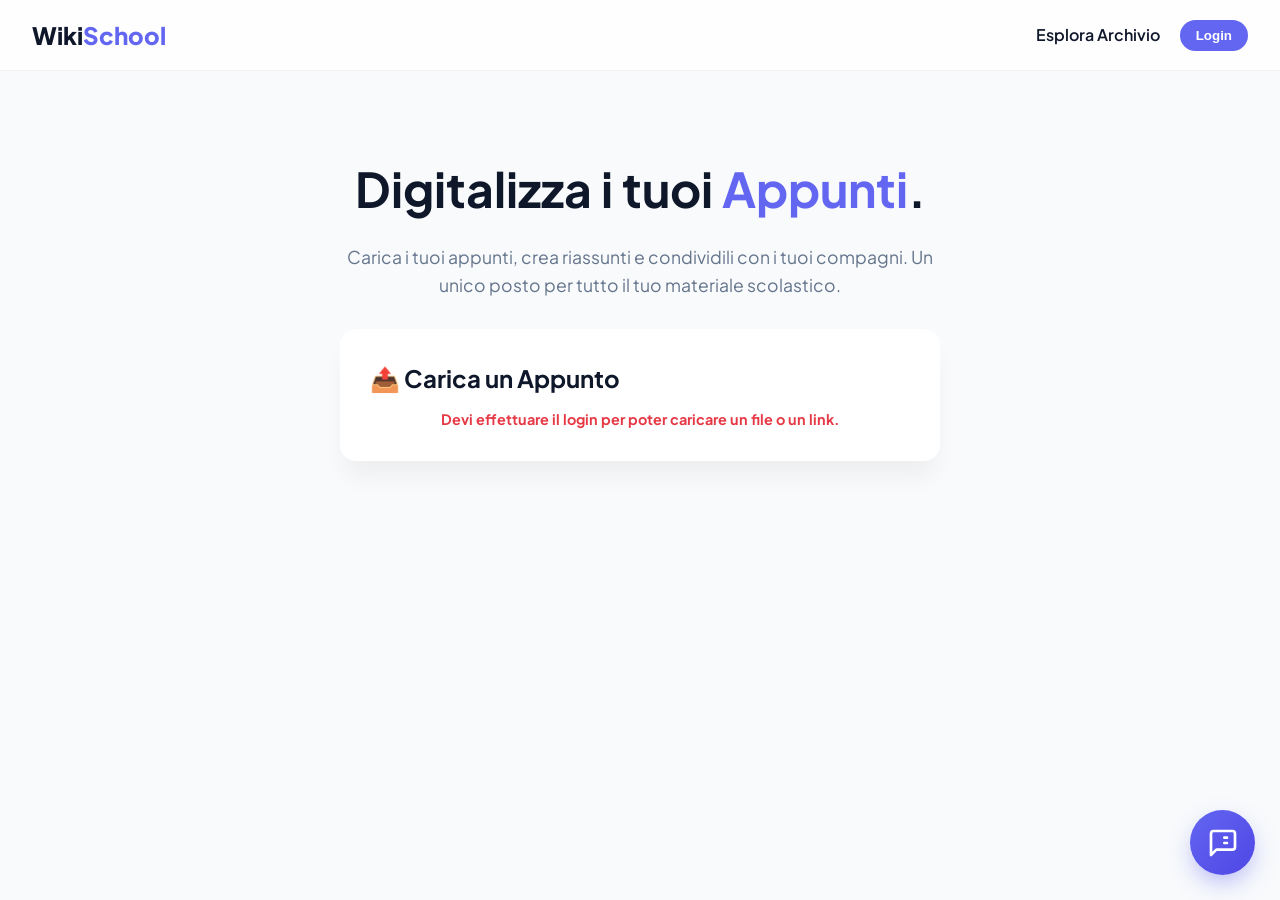
==== commit d3f76f87: "Add files via upload" ====
--- a/index.html
+++ b/index.html
@@ -252,6 +252,7 @@
   }
 
   .chatbot-header {
+    flex-shrink: 0;
     padding: 18px 20px;
     background: rgba(255, 255, 255, 0.9);
     border-bottom: 1px solid rgba(0, 0, 0, 0.05);
@@ -289,8 +290,10 @@
 
   .chatbot-messages {
     flex: 1;
+    min-height: 0;
     padding: 20px;
     overflow-y: auto;
+    overflow-x: hidden;
     display: flex;
     flex-direction: column;
     gap: 15px;
@@ -313,6 +316,76 @@
     line-height: 1.5;
     word-wrap: break-word;
     animation: msgFadeIn 0.3s ease forwards;
+  }
+
+
+  .msg-bubble,
+  .msg-bubble * {
+    max-width: 100%;
+    box-sizing: border-box;
+  }
+
+  .msg-bubble {
+    overflow-wrap: anywhere;
+    word-break: break-word;
+    overflow: visible;
+    white-space: normal;
+  }
+
+  .msg-bubble br + br {
+    display: block;
+    content: "";
+    margin-top: 8px;
+  }
+
+  .chatbot-heading {
+    font-weight: 700;
+    color: #4f46e5;
+    margin: 6px 0 4px;
+  }
+
+  .chatbot-list {
+    margin: 6px 0 6px 18px;
+    padding-left: 8px;
+  }
+
+  .chatbot-list li {
+    margin: 4px 0;
+  }
+
+  .chatbot-inline-code {
+    background: rgba(15, 23, 42, 0.08);
+    padding: 2px 5px;
+    border-radius: 6px;
+    font-family: monospace;
+    font-size: 0.9em;
+  }
+
+  .chatbot-code-block {
+    display: block;
+    max-width: 100%;
+    overflow-x: auto;
+    background: #0f172a;
+    color: #f8fafc;
+    padding: 10px;
+    border-radius: 12px;
+    margin: 8px 0;
+    font-family: monospace;
+    font-size: 0.88em;
+    white-space: pre;
+  }
+
+  .msg-bubble .MathJax,
+  .msg-bubble mjx-container {
+    max-width: 100% !important;
+    overflow-x: auto !important;
+    overflow-y: hidden !important;
+  }
+
+  .msg-bubble mjx-container[display="true"] {
+    display: block !important;
+    text-align: left !important;
+    padding: 4px 0;
   }
 
   @keyframes msgFadeIn {
@@ -382,24 +455,32 @@
   }
 
   .chatbot-input-area {
+    flex-shrink: 0;
     padding: 15px 20px;
     background: rgba(255, 255, 255, 0.9);
     border-top: 1px solid rgba(0, 0, 0, 0.05);
     display: flex;
-    align-items: center;
+    align-items: flex-end;
     gap: 5px; /* Ridotto il gap per far stare i pulsanti comodamente */
   }
 
   .chatbot-input-field {
     flex: 1;
-    padding: 12px 15px;
+    min-height: 44px;
+    padding: 11px 15px;
     background: #f8fafc;
     border: 1px solid #e2e8f0;
-    border-radius: 24px;
+    border-radius: 22px;
     outline: none;
     font-family: inherit;
     font-size: 0.95rem;
-    transition: all 0.2s ease;
+    line-height: 1.35;
+    transition: border-color 0.2s ease, background 0.2s ease, box-shadow 0.2s ease;
+    resize: none;
+    overflow-y: hidden;
+    overflow-x: hidden;
+    white-space: pre-wrap;
+    word-break: break-word;
   }
 
   .chatbot-input-field:focus {
@@ -504,7 +585,7 @@
         <svg width="20" height="20" viewBox="0 0 24 24" fill="none" stroke="currentColor" stroke-width="2" stroke-linecap="round" stroke-linejoin="round"><path d="M23 19a2 2 0 0 1-2 2H3a2 2 0 0 1-2-2V8a2 2 0 0 1 2-2h4l2-3h6l2 3h4a2 2 0 0 1 2 2z"></path><circle cx="12" cy="13" r="4"></circle></svg>
       </button>
       
-      <input type="text" id="chatbot-text-input" class="chatbot-input-field" placeholder="Chiedi a WikiBot...">
+      <textarea id="chatbot-text-input" class="chatbot-input-field" rows="1" placeholder="Chiedi a WikiBot..."></textarea>
       
       <button id="chatbot-send-btn" class="chatbot-btn chatbot-send-btn">
         <svg width="20" height="20" viewBox="0 0 24 24" fill="none" stroke="currentColor" stroke-width="2" stroke-linecap="round" stroke-linejoin="round"><line x1="22" y1="2" x2="11" y2="13"></line><polygon points="22 2 15 22 11 13 2 9 22 2"></polygon></svg>
@@ -659,10 +740,41 @@
     });
 
     function formatText(text) {
-      return text
+      // Converte il markdown più comune in HTML pulito e sicuro.
+      // Serve a non mostrare asterischi, cancelletti e liste come testo grezzo.
+      const escapeHtml = (value) => String(value)
+        .replace(/&/g, '&amp;')
+        .replace(/</g, '&lt;')
+        .replace(/>/g, '&gt;')
+        .replace(/"/g, '&quot;')
+        .replace(/'/g, '&#039;');
+
+      const codeBlocks = [];
+      let html = escapeHtml(text).replace(/\r\n/g, '\n');
+
+      html = html.replace(/```([\s\S]*?)```/g, (_, code) => {
+        const placeholder = `@@CODEBLOCK_${codeBlocks.length}@@`;
+        codeBlocks.push(`<pre class="chatbot-code-block"><code>${code.trim()}</code></pre>`);
+        return placeholder;
+      });
+
+      html = html
+        .replace(/^#{1,6}\s+(.+)$/gm, '<div class="chatbot-heading">$1</div>')
         .replace(/\*\*(.*?)\*\*/g, '<strong>$1</strong>')
-        .replace(/\*(.*?)\*/g, '<em>$1</em>')
+        .replace(/__(.*?)__/g, '<strong>$1</strong>')
+        .replace(/(^|[^*])\*(?!\s)([^*]+?)\*(?!\*)/g, '$1<em>$2</em>')
+        .replace(/`([^`]+?)`/g, '<code class="chatbot-inline-code">$1</code>')
+        .replace(/^\s*[-*]\s+(.+)$/gm, '<li>$1</li>')
+        .replace(/^\s*\d+\.\s+(.+)$/gm, '<li>$1</li>')
+        .replace(/(<li>[\s\S]*?<\/li>)(\n<li>[\s\S]*?<\/li>)*/g, (match) => `<ul class="chatbot-list">${match.replace(/\n/g, '')}</ul>`)
+        .replace(/\n{2,}/g, '<br><br>')
         .replace(/\n/g, '<br>');
+
+      codeBlocks.forEach((block, index) => {
+        html = html.replace(`@@CODEBLOCK_${index}@@`, block);
+      });
+
+      return html;
     }
 
     function addMessage(text, sender, imgSrc = null) {
@@ -731,6 +843,7 @@
       saveMemory();
 
       textInput.value = "";
+      resizeChatInput();
       removeImgBtn.click(); 
       
       const typingId = showTypingIndicator();
@@ -762,10 +875,21 @@
       }
     }
 
+    function resizeChatInput() {
+      // Fa espandere tutta la casella di scrittura, senza limite massimo.
+      textInput.style.height = 'auto';
+      textInput.style.height = textInput.scrollHeight + 'px';
+    }
+
     sendBtn.addEventListener('click', sendMessage);
+
+    textInput.addEventListener('input', resizeChatInput);
     
-    textInput.addEventListener('keypress', (e) => {
-      if (e.key === 'Enter') sendMessage();
+    textInput.addEventListener('keydown', (e) => {
+      if (e.key === 'Enter' && !e.shiftKey) {
+        e.preventDefault();
+        sendMessage();
+      }
     });
 
     if (sessionStorage.getItem('wikibot_panel_open') === 'true') {
